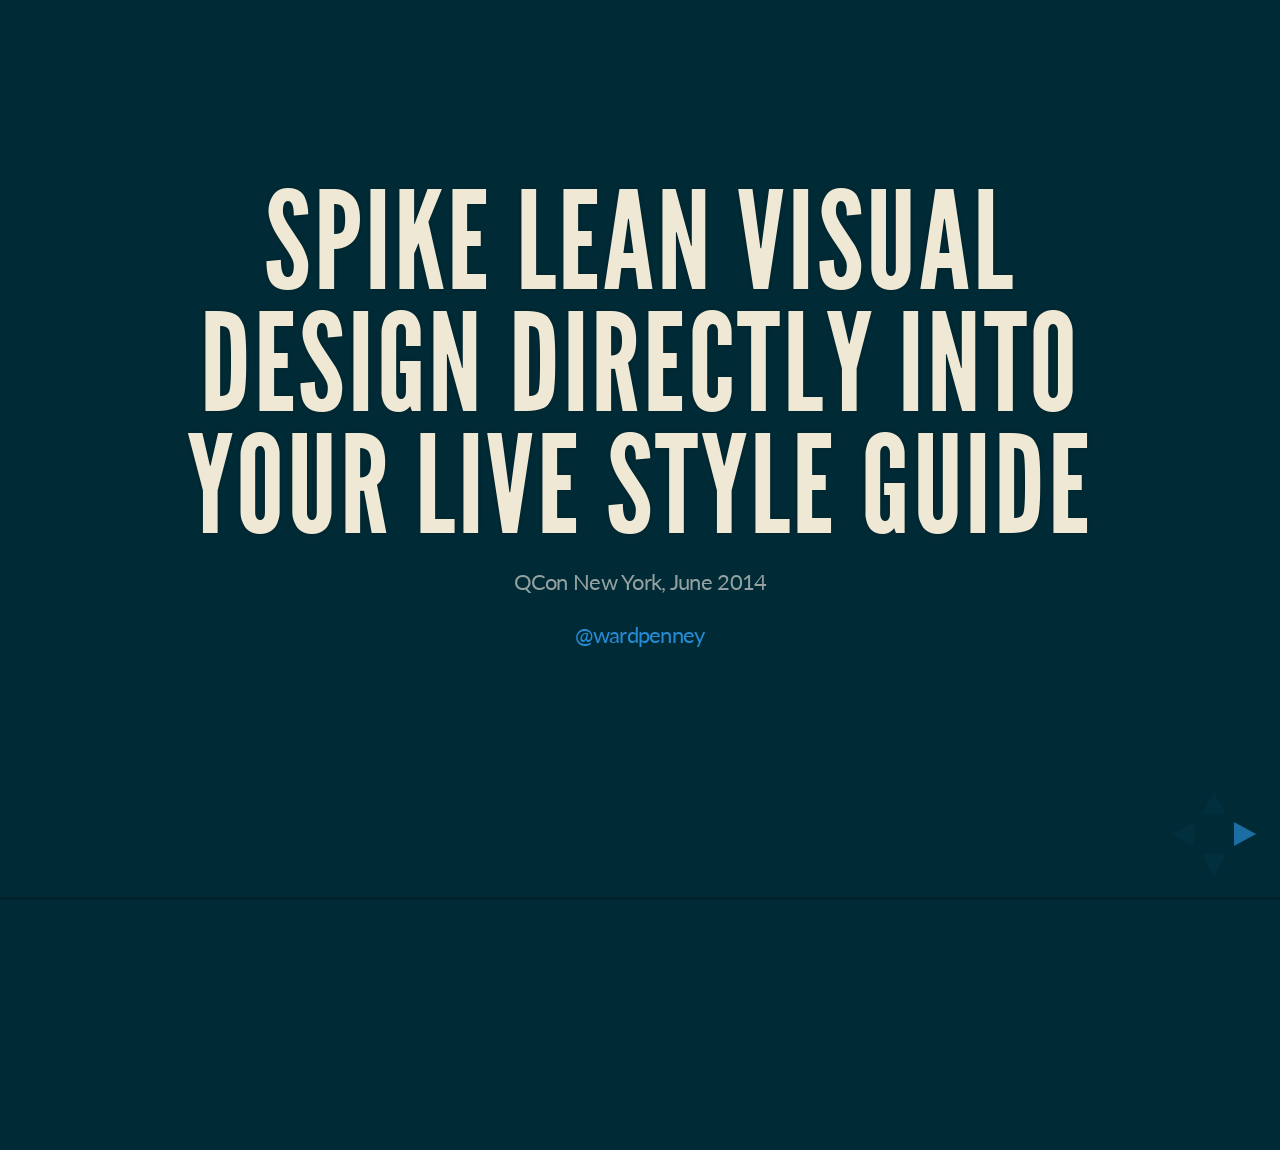
==== index.html @ bc0efe2a "Put deck to slides" ====
<!doctype html>
<html lang="en">

  <head>
    <meta charset="utf-8">

    <title>reveal.js - The HTML Presentation Framework</title>

    <meta name="description" content="A framework for easily creating beautiful presentations using HTML">
    <meta name="author" content="Hakim El Hattab">

    <meta name="apple-mobile-web-app-capable" content="yes" />
    <meta name="apple-mobile-web-app-status-bar-style" content="black-translucent" />

    <meta name="viewport" content="width=device-width, initial-scale=1.0, maximum-scale=1.0, user-scalable=no">

    <link rel="stylesheet" href="css/reveal.min.css">
    <link rel="stylesheet" href="css/theme/moon-2.css" id="theme">

    <!-- For syntax highlighting -->
    <link rel="stylesheet" href="lib/css/zenburn.css">

    <!-- If the query includes 'print-pdf', use the PDF print sheet -->
    <script>
      document.write( '<link rel="stylesheet" href="css/print/' + ( window.location.search.match( /print-pdf/gi ) ? 'pdf' : 'paper' ) + '.css" type="text/css" media="print">' );
    </script>

    <!--[if lt IE 9]>
    <script src="lib/js/html5shiv.js"></script>
    <![endif]-->
  </head>

  <body>

    <div class="reveal">

      <!-- Any section element inside of this container is displayed as a slide -->
      <div class="slides">

        <section>
          <h1>Spike Lean Visual Design Directly into Your Live Style Guide</h1>
          <p>
            <small>QCon New York, June 2014</small>
          </p>
          <p>
            <small><a href="twitter.com/wardpenney">@wardpenney</a></small>
          </p>
        </section>

        <section>
          <h2>Hello</h2>
          <ul>
            <li>I'm Ward Penney</li>
            <li>Product Designer at Pivotal Labs, focusing on front-end development and user centered design</li>
            <li>I love SASS</li>
          </ul>
        </section>

        <section>
          <h2>Background</h2>
          <p>In the last year, I've been on several projects focused on the front-end, and I have developed a fondness for Live Style Guides that isn't what it used to be. In fact, I've used them in two primary ways, and one (hopefully) upcoming way. </p>
        </section>

        <section>
          <h2>Who has worked with a Live Style Guide?</h2>
          <ul>
            <li>Product, design, engineering, executive, etc</li>
            <li>Many companies use them in one way or another</li>
          </ul>
        </section>

        <section>
<h3>Development Style Guides</h3>

<ul>
<li><a href="https://github.com/NYTimes/objective-c-style-guide">NY Times: Objective-C for iOS</a></li>
<li><a href="http://contribute.jquery.org/style-guide/js/">J-Query: contributing</a></li>
<li><a href="http://arduino.cc/en/Reference/StyleGuide">Arduino: tutorial and example writing</a></li>
<li><a href="https://code.google.com/p/google-styleguide/">Google: all the things</a></li>
</ul>
        </section>

        <section>
<h3>Writing Style Guides</h3>

<ul>
<li><a href="http://mailchimp.com/about/style-guide/">Mailchimp: branded tone micro-copy</a></li>
<li><a href="http://alistapart.com/about/style-guide">A List Apart: all things blogging</a></li>
<li><a href="http://www.buzzfeed.com/emmyf/buzzfeed-style-guide">Buzzfeed: words, formatting, patterns</a></li>
<li><a href="http://www.theguardian.com/guardian-observer-style-guide-a">The Guardian</a></li>
</ul>
        </section>

        <section>
<h3>Visual Style Guides</h3>

<ul>
<li><a href="https://www.mozilla.org/en-US/styleguide/identity/mozilla/branding/">Mozilla</a></li>
<li><a href="https://www.mozilla.org/en-US/styleguide/products/firefox-os/">Firefox OS</a></li>
</ul>
        </section>

        <section>
<h3>Frontend (Live) Style Guides</h3>

<ul>
<li><a href="http://www.yelp.com/styleguide">Yelp</a></li>
<li><a href="https://github.com/styleguide">Github</a></li>
<li><a href="http://www.starbucks.com/static/reference/styleguide/">Starbucks</a></li>
</ul>
        </section>

        <section>
<h3>There are many kinds!</h3>
        </section>

        <section>
<h4>Example: LSG custom example</h4>
        </section>

        <section>
        <h2>What do they have in common?</h2>
        <ul>
<li>Set the guardrails for a scalable team</li>
<li>Toolbox of "quick" solutions to already-solved problems</li>
<li>Representation of patterns</li>
</ul>
        </section>

        <section>
<h2>The classic goals of a Live Style Guide</h2>

<ul>
<li>A webpage that describes the typography, colors, patterns and widgets for a website</li>
<li>The system-of-record for front-end names of patterns and styles</li>
<li>Code examples for engineers to implement swiftly</li>
</ul>
        </section>

        <section>
<h2>3 new goals of a frontend Style Guide</h2>

<ol>
<li>It is the best place for the design spike</li>
<li>It can drive a site-wide refactor</li>
<li>It could (potentially) aid with regression testing</li>
</ol>
        </section>

        <section>
<h1>The design spike</h1>

<p>“I would often ask Kent [Beck], ‘What is the simplest thing we can program that will convince us we are on the right track?’ Such stepping outside the difficulties at hand often led us to simpler and more compelling solutions. Kent dubbed this a Spike.” <em>Ward Cunningham</em></p>
        </section>

        <section>
<h3>A few key phrases</h3>

<ul>
<li>"the simplest thing"</li>
<li>"stepping outside"</li>
<li>"compelling solutions"</li>
</ul>
        </section>

        <section>
<h3>Example spikes</h3>

<ul>
<li>What if we put in a responsive grid?</li>
<li>What can we do to clean up those modals?</li>
<li>Can we make that slider easier on touch for mobile users?</li>
<li>Yep. I'm gonna take two hours and try a fancy sparkle-effect on the avatars. That's right.</li>
</ul>
        </section>

        <section>
<h4>Get answers now!</h4>

<p>You are sculpting in the medium! Designers and developers instantly see the design in-browser (and where it breaks down).</p>

<ul>
<li>Try in responsive (best win)</li>
<li>Quickly explore edge cases</li>
<li>Discover new awesomeness</li>
<li>Try it on your phone</li>
<li>Handle touch events</li>
</ul>
        </section>

        <section>
<h4>Repsonsive! Responsive! Responsive!</h4>

<p>Special callout. It is soooo much easier to do this in browser. You begin to naturally understand and spot basic expansion behavors. Spend your time working on the really nifty stuff (like that super-awesome primary nav).</p>
        </section>

        <section>
<h2>Required to Spike</h2>

<ol>
<li>Low cost of execution</li>
<li>A few team members willing to help out</li>
</ol>
        </section>

        <section>
<h3>Low cost of execution</h3>

<p>Keep it seriously simple!</p>

<ul>
<li>HTML</li>
<li>CSS</li>
<li>Javascript (optional)</li>
</ul>
        </section>

        <section>
<h4>A note on shared partials</h4>

<p>I've seen some teams attempt to use "shared partials" for the components in their LSG. However, this canniballizes the low cost of execution by:</p>

<ul>
<li>increasing the difficulty of a Spike</li>
<li>requiring more knowledge of the whole stack</li>
<li>coupling the LSG to the site, making it inflexible</li>
</ul>
        </section>

        <section>
<h3>A few team members willing to help out</h3>

<p>The best part, is that any team member can design spike in the LSG, when paired. As long as one of them is capable enough. Also great for knowledge transfer. </p>

<ul>
<li>Developer + Designer</li>
<li>Designer + (code-savvy) Designer</li>
<li>Developer + Product</li>
<li>Prodcut + (code-savvy) Designer</li>
</ul>
<p>This is one of they keys to lowering your "acceptance handoff."</p>
        </section>

        <section>
<h1>Drive out a site-wide refactor</h1>

<p>I've been a part of a few large-scale SASS refactors in the last year, and one theme that keeps coming up is the pain felt by being chained to existing code. </p>

<p>On one project, we attempted to refactor an existing SASS codebase that was 5+ years old. The experience:</p>
<ul>
<li>A massive amount of tiny regressions we had to chase down.</li>
<li>Reading and pulling apart the spaghetti SASS took FOREVER</li>
<li>A Rube Goldberg file structure ensued, with old and new intermingled and interconnected</li>
</ul>

        </section>

        <section>
<h2>One method</h2>

<p>After speaking with Nicole Sullivan (@nicolesullivan), I came to understand that trying to untangle the mess was taking waaaaayyyy longer than to just re-create the SASS from scratch. We basically Spiked the refactored pieces directly into the Live Style Guide itself.</p>
        </section>

        <section>
<h3>The clean spot</h3>

<p>In order to Spike the new frontend, we needed a place to work. </p>

<ol>
<li>Create a new base CSS file that loads the other new ones</li>
<li>Don't include ANY of the old stuff (except maybe variables files with colors)</li>
<li>Load this instead of the old one your Live Style Gude (or possibly a second page of it)</li>
<li>Build all the new things</li>
</ol>
        </section>

        <section>
<h4>A quick SASS primer</h4>

<p>To understand what makes it clean, you need to understand how your CSS makes it to the page. </p>

<ul>
<li>SASS (CSS) styling must work in harmony</li>
<li>You may have many small SASS files, but generally they aggregate into one big one</li>
<li>That big CSS file is then served to the user with the page</li>
</ul>
        </section>

        <section>
<h4>Example: File structure for current app</h4>
        </section>

        <section>
<h3>The map is not the terrain, and the pattern is not the page</h3>

<p>Live Style Guides often only address repeatable patterns (buttons, widgets, tables, links, typography, etc.) Often, they never contain a representative page in full (fake) composition. Well...</p>

        </section>

        <section>
<h4>Style Tile to the rescue!</h4>

<p>A concept pioneered by Samantha Warren (@samanthatoy), the Style Tile is a fantastic way to drive out a site refactor. This is especially useful if you are switching frameworks or grid systems, or introducing responsive for the first time.</p>
        </section>

        <section>
<h5>Example: Style Tile</h5>
        </section>

        <section>
        <h5>To create a Style Tile</h5>

<p>All you need is another route in addition to the Live Style Guide. Developers will gladly help you add another route, as it is likely dependant on proficiency within the web stack architecture. Import your new base CSS file, and begin to create!</p>
        </section>

        <section>
        <h5>Sidenote</h5>

<p>On new projects now, I always end up creating a Style Tile route, in addition to a Live Style Guide route. We (all of us) as designers need to see a design in composition to really understand how well it's going to work. Again, it is extremely useful for responsive exploration.</p>
        </section>

        <section>
<h2>Large SASS refactor cheat-sheet</h2>

<p>The TLDR; checklist!</p>

<ol>
<li>Set up your clean spot load path</li>
<li>Set up your new Live Style Guide route</li>
<li>Set up your new Style Tile route</li>
<li>Pick a candidate page (I like the most-trafficked one)</li>
<li>Spike the page directly into the new Style Tile</li>
<li>Extract the patterns into the Style Guide as you go!</li>
<li>Write stories to implement into site, switching their load paths one-by-one to the new CSS</li>
</ol>

        </section>

        <section>
        <h3>Built your front-end from the ground-up</h3>

<ul>
<li>It takes too much time to untangle unsustainable CSS practices</li>
<li>Refactor your design and throw away patterns you don't need anymore</li>
<li>Instill good practices from the start</li>
</ul>
        </section>

        <section>
        <h2>Common complications</h2>

<p>When you switch the CSS load path to the new clean spot, there are two common big pain points:
1. Shared partials
2. Libraries that generate markup (ex., Simple Form)</p>
        </section>

        <section>
<h3>Shared partials</h3>

<p>Some LSG's grow to use markup partials from the larger codebase. This cancanabalize the speed in which you can work in the LSG. If the aim is to enforce conformity, I will have something goodies on that at the end of this talk...</p>

<p>In order to DRY (Don't Repeat Yourself) out web codebases, it is a best practice to factor repeated instances of the same widget into the same partial that defines the widget. The downside to this, is that it couples all of the webpages together.</p>

<p>I have tried or seen these attempted solutions:
* Conforming your new CSS to old markup
* Adding new markup classes to the partials, while leaving the old (perhaps leaving the overall structure in place)
* Render "new" companion versions of the partials if in the new load path</p>

<p>My favorite is the third, but we won't cover why here. </p>

        </section>

        <section>
<h3>Libraries</h3>

<p>SimpleForm (Rails) always bites me on this, but you may encounter it with any library that spits out markup. It's just a pain. Extra classes, in addition to the old ones, is the best way to go. You will have to conform to the structure it implies anyway. </p>
        </section>

        <section>

<h1>It could (potentially) aid with visual tests</h1>

<p>Catching visual regressions is sort of a difficult thing to nail down. The world of visual regression testing  is still in the bronze-age. The holy grail we all seek is to break the build when there is a visual regression. However, defining a visual regression is a difficult task.</p>
        </section>

        <section>
<h2>Lots of approaches:</h2>

<p>There are several approaches out there today:
* Image-difference
* Direct assertion
* Linting</p>
        </section>

        <section>

<h3>Image-difference</h3>

<p>These tools compare a "before" and "after" screenshot of select pages, and alert you if the difference is big enough to warrent suspicion. In theory, they are great. However, I've seen a few implementations, and they are generate so many false-positives that it becomes unusable. I think some are having success with them. Some of them are:
* Wraith
* Huxley
* GreenOnion
* Needle
* CSSCritic</p>

<p>A similar technique is frozen DOM comparisons (cssert)</p>

        </section>

        <section>
        <h3>Direct Assertion</h3>

<p>Another approach is to assert directly against parts of the page. The downside to this is that you end up writing one (or more) tests for every line of CSS you write. That is fine, but CSS has lots of rules and if you change things around, odds are there will be lots of changed in the rendered DOM. Some of these tools are:
* Cactus
* Hardy</p>
        </section>

        <section>
<h3>Linting</h3>

<p>CSSLint, started by Nicholas C. Zakas and Nicole Sullivan, is one of the most well-known CSS tools. It does parses your rendered CSS for bad practices and can greatly help you avoid common no-no's. It can also catch serious bugs that you may not know about (like IE9's 4095 selector limit). But it's not really designed to tell you when you have a visual regression on a page.</p>

        </section>

        <section>
<h3>A new approach</h3>

<p>At Pivotal Labs NYC, we have been working on a new approach to testing yor front-end. It looks at the patterns in your Live Style Guide and asserts their structure and style against the other parts of your site. </p>

<p>If there is a regression from the "whitelist" of patterns, it will break the build. </p>

        </section>

        <section>
<h4>If you're interested</h4>

<p>We are looking for any project interested in trying this out and giving us feedback. The project is in it's infancy, and we are trying it out on it's second codebase now. </p>

<p>The repo is at https://github.com/pivotal/style_cop</p>

<p>Please clone it and try it! (Or mention it to someone who wants to try!)</p>

        </section>

        <section>

<h1>So, let's re-define the Live Style Guide</h1>

<blockquote>
  <p>The Live Style Guide isn't a china  your sandbox</p>
</blockquote>

<ul>
<li>Your place to explore safely</li>
<li>Your place to transfer front-end knowledge quickly</li>
<li>Your place to spike</li>
<li>Your place to fly!</li>
</ul>

        </section>


        <section>
<h2>Free your style guide</h2>

<p>The one requirement to pull this off is the clean spot.</p>
        </section>

      </div>
    </div>

    <script src="lib/js/head.min.js"></script>
    <script src="js/reveal.min.js"></script>

    <script>

      // Full list of configuration options available here:
      // https://github.com/hakimel/reveal.js#configuration
      Reveal.initialize({
        controls: true,
        progress: true,
        history: true,
        center: true,

        theme: Reveal.getQueryHash().theme, // available themes are in /css/theme
        transition: Reveal.getQueryHash().transition || 'default', // default/cube/page/concave/zoom/linear/fade/none

        // Optional libraries used to extend on reveal.js
        dependencies: [
          { src: 'lib/js/classList.js', condition: function() { return !document.body.classList; } },
          { src: 'plugin/markdown/marked.js', condition: function() { return !!document.querySelector( '[data-markdown]' ); } },
          { src: 'plugin/markdown/markdown.js', condition: function() { return !!document.querySelector( '[data-markdown]' ); } },
          { src: 'plugin/highlight/highlight.js', async: true, callback: function() { hljs.initHighlightingOnLoad(); } },
          { src: 'plugin/zoom-js/zoom.js', async: true, condition: function() { return !!document.body.classList; } },
          { src: 'plugin/notes/notes.js', async: true, condition: function() { return !!document.body.classList; } }
          // { src: 'plugin/search/search.js', async: true, condition: function() { return !!document.body.classList; } }
          // { src: 'plugin/remotes/remotes.js', async: true, condition: function() { return !!document.body.classList; } }
        ]
      });

    </script>

  </body>
</html>
---- css/theme/moon-2.css ----
@import url(https://fonts.googleapis.com/css?family=Lato:400,700,400italic,700italic);
/**
 * Solarized Dark theme for reveal.js.
 * Author: Achim Staebler
 */
@font-face {
  font-family: 'League Gothic';
  src: url("../../lib/font/league_gothic-webfont.eot");
  src: url("../../lib/font/league_gothic-webfont.eot?#iefix") format("embedded-opentype"), url("../../lib/font/league_gothic-webfont.woff") format("woff"), url("../../lib/font/league_gothic-webfont.ttf") format("truetype"), url("../../lib/font/league_gothic-webfont.svg#LeagueGothicRegular") format("svg");
  font-weight: normal;
  font-style: normal; }

/**
 * Solarized colors by Ethan Schoonover
 */
html * {
  color-profile: sRGB;
  rendering-intent: auto; }

/*********************************************
 * GLOBAL STYLES
 *********************************************/
body {
  background: #002b36;
  background-color: #002b36; }

.reveal {
  font-family: "Lato", sans-serif;
  font-size: 36px;
  font-weight: 200;
  letter-spacing: -0.02em;
  color: #93a1a1; }

::selection {
  color: white;
  background: #d33682;
  text-shadow: none; }

/*********************************************
 * HEADERS
 *********************************************/
.reveal h1,
.reveal h2,
.reveal h3,
.reveal h4,
.reveal h5,
.reveal h6 {
  margin: 0 0 20px 0;
  color: #eee8d5;
  font-family: "League Gothic", Impact, sans-serif;
  line-height: 0.9em;
  letter-spacing: 0.02em;
  text-transform: uppercase;
  text-shadow: none; }

.reveal h1 {
  text-shadow: 0px 0px 6px rgba(0, 0, 0, 0.2); }

/*********************************************
 * LINKS
 *********************************************/
.reveal a:not(.image) {
  color: #268bd2;
  text-decoration: none;
  -webkit-transition: color .15s ease;
  -moz-transition: color .15s ease;
  -ms-transition: color .15s ease;
  -o-transition: color .15s ease;
  transition: color .15s ease; }

.reveal a:not(.image):hover {
  color: #78b9e6;
  text-shadow: none;
  border: none; }

.reveal .roll span:after {
  color: #fff;
  background: #1a6091; }

/*********************************************
 * IMAGES
 *********************************************/
.reveal section img {
  margin: 15px 0px;
  background: rgba(255, 255, 255, 0.12);
  border: 4px solid #93a1a1;
  box-shadow: 0 0 10px rgba(0, 0, 0, 0.15);
  -webkit-transition: all .2s linear;
  -moz-transition: all .2s linear;
  -ms-transition: all .2s linear;
  -o-transition: all .2s linear;
  transition: all .2s linear; }

.reveal a:hover img {
  background: rgba(255, 255, 255, 0.2);
  border-color: #268bd2;
  box-shadow: 0 0 20px rgba(0, 0, 0, 0.55); }

/*********************************************
 * NAVIGATION CONTROLS
 *********************************************/
.reveal .controls div.navigate-left,
.reveal .controls div.navigate-left.enabled {
  border-right-color: #268bd2; }

.reveal .controls div.navigate-right,
.reveal .controls div.navigate-right.enabled {
  border-left-color: #268bd2; }

.reveal .controls div.navigate-up,
.reveal .controls div.navigate-up.enabled {
  border-bottom-color: #268bd2; }

.reveal .controls div.navigate-down,
.reveal .controls div.navigate-down.enabled {
  border-top-color: #268bd2; }

.reveal .controls div.navigate-left.enabled:hover {
  border-right-color: #78b9e6; }

.reveal .controls div.navigate-right.enabled:hover {
  border-left-color: #78b9e6; }

.reveal .controls div.navigate-up.enabled:hover {
  border-bottom-color: #78b9e6; }

.reveal .controls div.navigate-down.enabled:hover {
  border-top-color: #78b9e6; }

/*********************************************
 * PROGRESS BAR
 *********************************************/
.reveal .progress {
  background: rgba(0, 0, 0, 0.2); }

.reveal .progress span {
  background: #268bd2;
  -webkit-transition: width 800ms cubic-bezier(0.26, 0.86, 0.44, 0.985);
  -moz-transition: width 800ms cubic-bezier(0.26, 0.86, 0.44, 0.985);
  -ms-transition: width 800ms cubic-bezier(0.26, 0.86, 0.44, 0.985);
  -o-transition: width 800ms cubic-bezier(0.26, 0.86, 0.44, 0.985);
  transition: width 800ms cubic-bezier(0.26, 0.86, 0.44, 0.985); }

b {
  color: #AB6B2B;
}

.snout {
  font-style: italic;
  color: #7685BA;
  display: inline-block;
}
.snout:after {
  content: '';
  width: 10px;
  display: inline-block;
}

.tail {
  font-style: italic;
  color: #28A048;
  display: inline-block;
}
.tail:before {
  content: '';
  width: 10px;
  display: inline-block;
}
.spacey-list li {
  margin-bottom: 30px;
}

.left {
  text-align: left;
  margin-left: 0 !important;
}
.right {
  text-align: right;
  margin-right: 0 !important;
}
.author {
  font-weight: bold !important;
  color: #AB2B2B;
}
.author2 {
  font-weight: bold !important;
  color: #468A9B;
}
blockquote {
  padding: 40px !important;
}
---- lib/css/zenburn.css ----
/*

Zenburn style from voldmar.ru (c) Vladimir Epifanov <voldmar@voldmar.ru>
based on dark.css by Ivan Sagalaev

*/

pre code {
  display: block; padding: 0.5em;
  background: #3F3F3F;
  color: #DCDCDC;
}

pre .keyword,
pre .tag,
pre .django .tag,
pre .django .keyword,
pre .css .class,
pre .css .id,
pre .lisp .title {
  color: #E3CEAB;
}

pre .django .template_tag,
pre .django .variable,
pre .django .filter .argument {
  color: #DCDCDC;
}

pre .number,
pre .date {
  color: #8CD0D3;
}

pre .dos .envvar,
pre .dos .stream,
pre .variable,
pre .apache .sqbracket {
  color: #EFDCBC;
}

pre .dos .flow,
pre .diff .change,
pre .python .exception,
pre .python .built_in,
pre .literal,
pre .tex .special {
  color: #EFEFAF;
}

pre .diff .chunk,
pre .ruby .subst {
  color: #8F8F8F;
}

pre .dos .keyword,
pre .python .decorator,
pre .class .title,
pre .haskell .label,
pre .function .title,
pre .ini .title,
pre .diff .header,
pre .ruby .class .parent,
pre .apache .tag,
pre .nginx .built_in,
pre .tex .command,
pre .input_number {
    color: #efef8f;
}

pre .dos .winutils,
pre .ruby .symbol,
pre .ruby .symbol .string,
pre .ruby .symbol .keyword,
pre .ruby .symbol .keymethods,
pre .ruby .string,
pre .ruby .instancevar {
  color: #DCA3A3;
}

pre .diff .deletion,
pre .string,
pre .tag .value,
pre .preprocessor,
pre .built_in,
pre .sql .aggregate,
pre .javadoc,
pre .smalltalk .class,
pre .smalltalk .localvars,
pre .smalltalk .array,
pre .css .rules .value,
pre .attr_selector,
pre .pseudo,
pre .apache .cbracket,
pre .tex .formula {
  color: #CC9393;
}

pre .shebang,
pre .diff .addition,
pre .comment,
pre .java .annotation,
pre .template_comment,
pre .pi,
pre .doctype {
  color: #7F9F7F;
}

pre .xml .css,
pre .xml .javascript,
pre .xml .vbscript,
pre .tex .formula {
  opacity: 0.5;
}
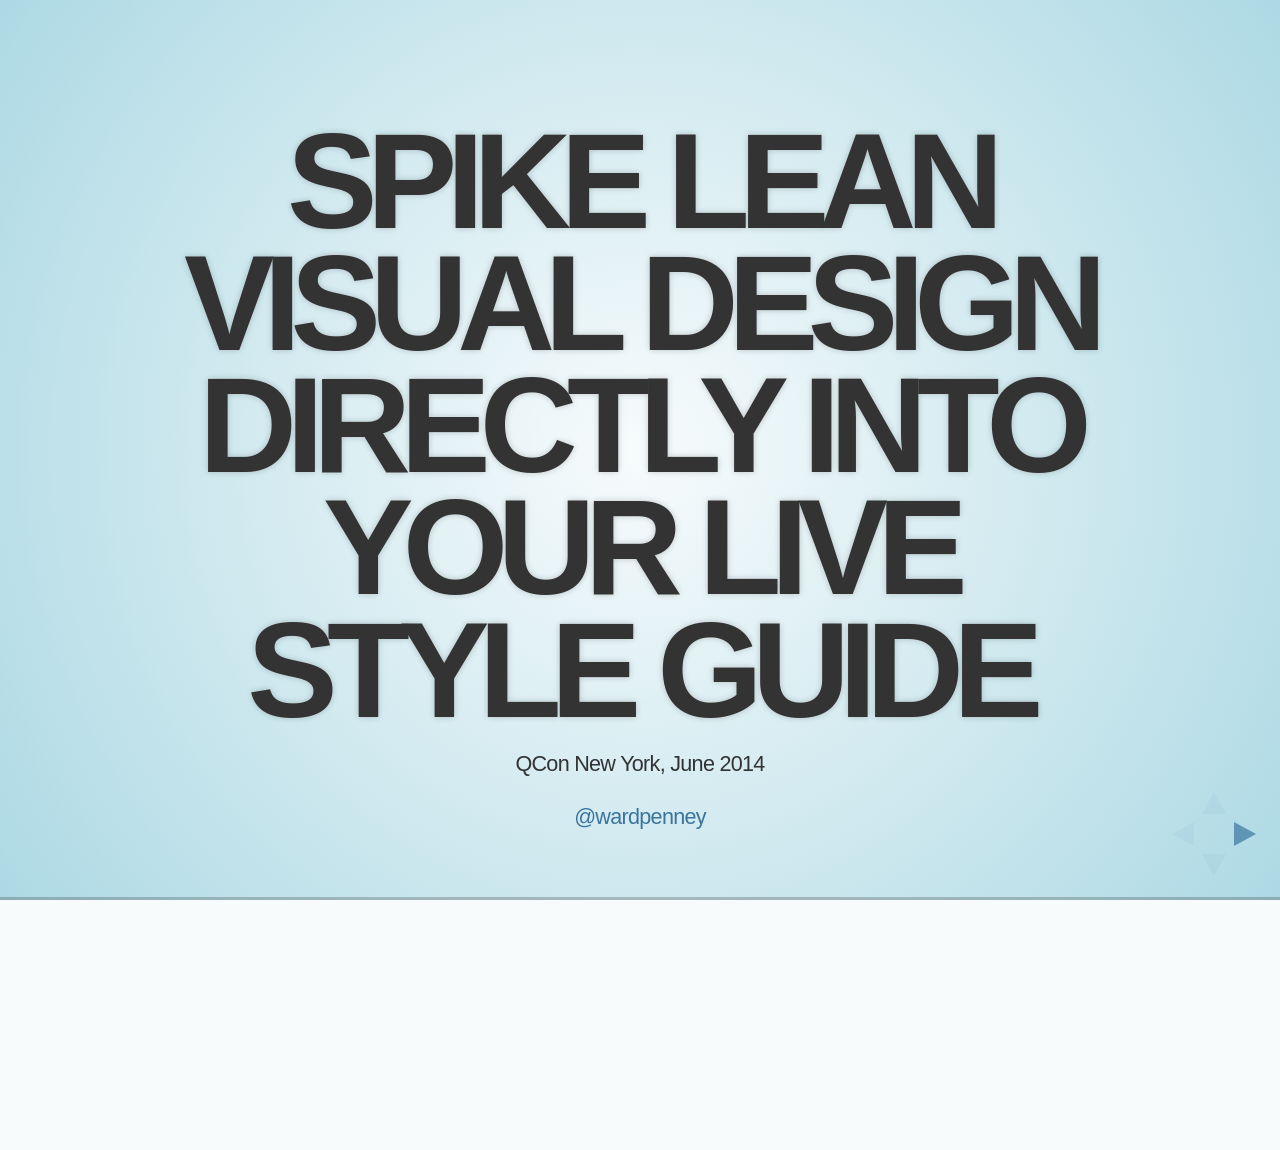
==== commit ec9e4307: "Update talk" ====
--- a/index.html
+++ b/index.html
@@ -15,7 +15,7 @@
     <meta name="viewport" content="width=device-width, initial-scale=1.0, maximum-scale=1.0, user-scalable=no">
 
     <link rel="stylesheet" href="css/reveal.min.css">
-    <link rel="stylesheet" href="css/theme/moon-2.css" id="theme">
+    <link rel="stylesheet" href="css/theme/sky.css" id="theme">
 
     <!-- For syntax highlighting -->
     <link rel="stylesheet" href="lib/css/zenburn.css">
@@ -36,6 +36,7 @@
 
       <!-- Any section element inside of this container is displayed as a slide -->
       <div class="slides">
+
 
         <section>
           <h1>Spike Lean Visual Design Directly into Your Live Style Guide</h1>
@@ -57,135 +58,145 @@
         </section>
 
         <section>
-          <h2>Background</h2>
-          <p>In the last year, I've been on several projects focused on the front-end, and I have developed a fondness for Live Style Guides that isn't what it used to be. In fact, I've used them in two primary ways, and one (hopefully) upcoming way. </p>
+          <h2>What I've been up to</h2>
         </section>
 
         <section>
           <h2>Who has worked with a Live Style Guide?</h2>
+        </section>
+
+        <section>
+          <h2>There's lots of kinds...</h2>
+        </section>
+
+        <section>
+          <h1>Style Guides for Development</h1>
+        </section>
+        <section>
+          <h1><a href="https://github.com/NYTimes/objective-c-style-guide">NY Times: Objective-C</a></h1>
+          <img src="images/nytimes-objective-c.png" />
+        </section>
+        <section>
+          <h1><a href="http://contribute.jquery.org/style-guide/js/">J-Query</a></h1>
+          <img src="images/jquery.png" />
+        </section>
+
+        <section>
+          <h1>Style Guides for Writing</h1>
+        </section>
+        <section>
+          <h1><a href="http://mailchimp.com/about/style-guide/">Mailchimp</a></h1>
+          <img src="images/mailchimp.png" />
+        </section>
+        <section>
+          <h1><a href="http://www.buzzfeed.com/emmyf/buzzfeed-style-guide">Buzzfeed</a></h1>
+          <img src="images/buzzfeed.png" />
+        </section>
+        <section>
+          <h1><a href="http://alistapart.com/about/style-guide">A List Apart</a></h1>
+          <img src="images/a-list-apart.png" />
+        </section>
+
+
+        <section>
+          <h1>Style Guides for Visual</h1>
+        </section>
+        <section>
+          <h1><a href="http://issuu.com/bondo/docs/skype_brand_book_-_look">Skype</a></h1>
+          <img src="images/skype.png" />
+        </section>
+        <section>
+          <h1><a href="http://www.doublearrow.co.uk/manual.htm">British Rail</a></h1>
+          <img src="images/british-rail.gif" />
+        </section>
+        <section>
+          <h1>Google Branding</h1>
+          <img src="images/google-sg.png" />
+        </section>
+
+
+        <section>
+          <h1>Style Guides for Frontend <br /> (Live Style Guides)</h1>
+        </section>
+        <section>
+          <h1><a href="http://www.yelp.com/styleguide">Yelp</a></h1>
+          <img src="images/yelp.png" />
+        </section>
+        <section>
+          <h1><a href="https://github.com/styleguide">Github</a></h1>
+          <img src="images/github.png" />
+        </section>
+        <section>
+          <h1><a href="http://www.starbucks.com/static/reference/styleguide/">Starbucks</a></h1>
+          <img src="images/starbucks.png" />
+        </section>
+
+        <section>
+          <h2>What do they have in common?</h2>
           <ul>
-            <li>Product, design, engineering, executive, etc</li>
-            <li>Many companies use them in one way or another</li>
+          <li>Set the guardrails for a scalable team</li>
+          <li>Toolbox of "quick" solutions to already-solved problems</li>
+          <li>Representation of patterns</li>
           </ul>
         </section>
 
         <section>
-<h3>Development Style Guides</h3>
-
-<ul>
-<li><a href="https://github.com/NYTimes/objective-c-style-guide">NY Times: Objective-C for iOS</a></li>
-<li><a href="http://contribute.jquery.org/style-guide/js/">J-Query: contributing</a></li>
-<li><a href="http://arduino.cc/en/Reference/StyleGuide">Arduino: tutorial and example writing</a></li>
-<li><a href="https://code.google.com/p/google-styleguide/">Google: all the things</a></li>
-</ul>
-        </section>
-
-        <section>
-<h3>Writing Style Guides</h3>
-
-<ul>
-<li><a href="http://mailchimp.com/about/style-guide/">Mailchimp: branded tone micro-copy</a></li>
-<li><a href="http://alistapart.com/about/style-guide">A List Apart: all things blogging</a></li>
-<li><a href="http://www.buzzfeed.com/emmyf/buzzfeed-style-guide">Buzzfeed: words, formatting, patterns</a></li>
-<li><a href="http://www.theguardian.com/guardian-observer-style-guide-a">The Guardian</a></li>
-</ul>
-        </section>
-
-        <section>
-<h3>Visual Style Guides</h3>
-
-<ul>
-<li><a href="https://www.mozilla.org/en-US/styleguide/identity/mozilla/branding/">Mozilla</a></li>
-<li><a href="https://www.mozilla.org/en-US/styleguide/products/firefox-os/">Firefox OS</a></li>
-</ul>
-        </section>
-
-        <section>
-<h3>Frontend (Live) Style Guides</h3>
-
-<ul>
-<li><a href="http://www.yelp.com/styleguide">Yelp</a></li>
-<li><a href="https://github.com/styleguide">Github</a></li>
-<li><a href="http://www.starbucks.com/static/reference/styleguide/">Starbucks</a></li>
-</ul>
-        </section>
-
-        <section>
-<h3>There are many kinds!</h3>
-        </section>
-
-        <section>
-<h4>Example: LSG custom example</h4>
-        </section>
-
-        <section>
-        <h2>What do they have in common?</h2>
-        <ul>
-<li>Set the guardrails for a scalable team</li>
-<li>Toolbox of "quick" solutions to already-solved problems</li>
-<li>Representation of patterns</li>
-</ul>
-        </section>
-
-        <section>
-<h2>The classic goals of a Live Style Guide</h2>
-
-<ul>
-<li>A webpage that describes the typography, colors, patterns and widgets for a website</li>
-<li>The system-of-record for front-end names of patterns and styles</li>
-<li>Code examples for engineers to implement swiftly</li>
-</ul>
-        </section>
-
-        <section>
-<h2>3 new goals of a frontend Style Guide</h2>
-
-<ol>
-<li>It is the best place for the design spike</li>
-<li>It can drive a site-wide refactor</li>
-<li>It could (potentially) aid with regression testing</li>
-</ol>
-        </section>
-
-        <section>
-<h1>The design spike</h1>
-
-<p>“I would often ask Kent [Beck], ‘What is the simplest thing we can program that will convince us we are on the right track?’ Such stepping outside the difficulties at hand often led us to simpler and more compelling solutions. Kent dubbed this a Spike.” <em>Ward Cunningham</em></p>
-        </section>
-
-        <section>
-<h3>A few key phrases</h3>
-
-<ul>
-<li>"the simplest thing"</li>
-<li>"stepping outside"</li>
-<li>"compelling solutions"</li>
-</ul>
-        </section>
-
-        <section>
-<h3>Example spikes</h3>
-
-<ul>
-<li>What if we put in a responsive grid?</li>
-<li>What can we do to clean up those modals?</li>
-<li>Can we make that slider easier on touch for mobile users?</li>
-<li>Yep. I'm gonna take two hours and try a fancy sparkle-effect on the avatars. That's right.</li>
-</ul>
-        </section>
-
-        <section>
-<h4>Get answers now!</h4>
-
-<p>You are sculpting in the medium! Designers and developers instantly see the design in-browser (and where it breaks down).</p>
-
-<ul>
-<li>Try in responsive (best win)</li>
-<li>Quickly explore edge cases</li>
-<li>Discover new awesomeness</li>
-<li>Try it on your phone</li>
-<li>Handle touch events</li>
-</ul>
+          <h2>Goals of a LSG</h2>
+          <ul>
+          <li>Source for typography, colors and patterns</li>
+          <li>Houses names of patterns</li>
+          <li>Shows code examples</li>
+          </ul>
+        </section>
+
+        <section>
+          <h2>Three <b>new</b> goals</h2>
+          <ol>
+          <li>Best place for a design spike</li>
+          <li>Drive out a site-wide refactor</li>
+          <li>Aid with regression testing</li>
+          </ol>
+        </section>
+
+        <section>
+          <h1>#1: The design spike</h1>
+
+          <p>“I would often ask Kent [Beck], ‘What is the simplest thing we can program that will convince us we are on the right track?’ Such stepping outside the difficulties at hand often led us to simpler and more compelling solutions. Kent dubbed this a Spike.” <em>Ward Cunningham</em></p>
+        </section>
+
+        <section>
+          <h3>A few key phrases</h3>
+
+          <ul>
+          <li>"the simplest thing"</li>
+          <li>"stepping outside"</li>
+          <li>"compelling solutions"</li>
+          </ul>
+        </section>
+
+        <section>
+          <h3>Example spikes</h3>
+
+          <ul>
+          <li>What if we put in a <b>responsive grid</b>?</li>
+          <li>What can we do to clean up those modals?</li>
+          <li>Can we make that slider easier to touch for mobile users?</li>
+          <li>Try out a fancy sparkle-effect. That's right.</li>
+          </ul>
+        </section>
+
+        <section>
+          <h4>Get answers now!</h4>
+
+          <p>You are sculpting in the medium! Designers and developers instantly see the design in-browser (and where it breaks down).</p>
+
+          <ul>
+          <li>Try in responsive (best win)</li>
+          <li>Quickly explore edge cases</li>
+          <li>Discover new awesomeness</li>
+          <li>Try it on your phone</li>
+          <li>Handle touch events</li>
+          </ul>
         </section>
 
         <section>
--- a/css/theme/sky.css
+++ b/css/theme/sky.css
@@ -0,0 +1,137 @@
+@import url(https://fonts.googleapis.com/css?family=Quicksand:400,700,400italic,700italic);
+@import url(https://fonts.googleapis.com/css?family=Open+Sans:400italic,700italic,400,700);
+/**
+ * Sky theme for reveal.js.
+ *
+ * Copyright (C) 2011-2012 Hakim El Hattab, http://hakim.se
+ */
+/*********************************************
+ * GLOBAL STYLES
+ *********************************************/
+body {
+  background: #add9e4;
+  background: -moz-radial-gradient(center, circle cover, #f7fbfc 0%, #add9e4 100%);
+  background: -webkit-gradient(radial, center center, 0px, center center, 100%, color-stop(0%, #f7fbfc), color-stop(100%, #add9e4));
+  background: -webkit-radial-gradient(center, circle cover, #f7fbfc 0%, #add9e4 100%);
+  background: -o-radial-gradient(center, circle cover, #f7fbfc 0%, #add9e4 100%);
+  background: -ms-radial-gradient(center, circle cover, #f7fbfc 0%, #add9e4 100%);
+  background: radial-gradient(center, circle cover, #f7fbfc 0%, #add9e4 100%);
+  background-color: #f7fbfc; }
+
+.reveal {
+  font-family: "Open Sans", sans-serif;
+  font-size: 36px;
+  font-weight: 200;
+  letter-spacing: -0.02em;
+  color: #333333; }
+
+::selection {
+  color: white;
+  background: #134674;
+  text-shadow: none; }
+
+/*********************************************
+ * HEADERS
+ *********************************************/
+.reveal h1,
+.reveal h2,
+.reveal h3,
+.reveal h4,
+.reveal h5,
+.reveal h6 {
+  margin: 0 0 20px 0;
+  color: #333333;
+  font-family: "Quicksand", sans-serif;
+  line-height: 0.9em;
+  letter-spacing: -0.08em;
+  text-transform: uppercase;
+  text-shadow: none; }
+
+.reveal h1 {
+  text-shadow: 0px 0px 6px rgba(0, 0, 0, 0.2);
+  font-weight: bold;}
+
+/*********************************************
+ * LINKS
+ *********************************************/
+.reveal a:not(.image) {
+  color: #3b759e;
+  text-decoration: none;
+  -webkit-transition: color .15s ease;
+  -moz-transition: color .15s ease;
+  -ms-transition: color .15s ease;
+  -o-transition: color .15s ease;
+  transition: color .15s ease; }
+
+.reveal a:not(.image):hover {
+  color: #74a7cb;
+  text-shadow: none;
+  border: none; }
+
+.reveal .roll span:after {
+  color: #fff;
+  background: #264c66; }
+
+/*********************************************
+ * IMAGES
+ *********************************************/
+.reveal section img {
+  margin: 15px 0px;
+  background: rgba(255, 255, 255, 0.12);
+  border: 4px solid #333333;
+  box-shadow: 0 0 10px rgba(0, 0, 0, 0.15);
+  -webkit-transition: all .2s linear;
+  -moz-transition: all .2s linear;
+  -ms-transition: all .2s linear;
+  -o-transition: all .2s linear;
+  transition: all .2s linear; }
+
+.reveal a:hover img {
+  background: rgba(255, 255, 255, 0.2);
+  border-color: #3b759e;
+  box-shadow: 0 0 20px rgba(0, 0, 0, 0.55); }
+
+/*********************************************
+ * NAVIGATION CONTROLS
+ *********************************************/
+.reveal .controls div.navigate-left,
+.reveal .controls div.navigate-left.enabled {
+  border-right-color: #3b759e; }
+
+.reveal .controls div.navigate-right,
+.reveal .controls div.navigate-right.enabled {
+  border-left-color: #3b759e; }
+
+.reveal .controls div.navigate-up,
+.reveal .controls div.navigate-up.enabled {
+  border-bottom-color: #3b759e; }
+
+.reveal .controls div.navigate-down,
+.reveal .controls div.navigate-down.enabled {
+  border-top-color: #3b759e; }
+
+.reveal .controls div.navigate-left.enabled:hover {
+  border-right-color: #74a7cb; }
+
+.reveal .controls div.navigate-right.enabled:hover {
+  border-left-color: #74a7cb; }
+
+.reveal .controls div.navigate-up.enabled:hover {
+  border-bottom-color: #74a7cb; }
+
+.reveal .controls div.navigate-down.enabled:hover {
+  border-top-color: #74a7cb; }
+
+/*********************************************
+ * PROGRESS BAR
+ *********************************************/
+.reveal .progress {
+  background: rgba(0, 0, 0, 0.2); }
+
+.reveal .progress span {
+  background: #3b759e;
+  -webkit-transition: width 800ms cubic-bezier(0.26, 0.86, 0.44, 0.985);
+  -moz-transition: width 800ms cubic-bezier(0.26, 0.86, 0.44, 0.985);
+  -ms-transition: width 800ms cubic-bezier(0.26, 0.86, 0.44, 0.985);
+  -o-transition: width 800ms cubic-bezier(0.26, 0.86, 0.44, 0.985);
+  transition: width 800ms cubic-bezier(0.26, 0.86, 0.44, 0.985); }
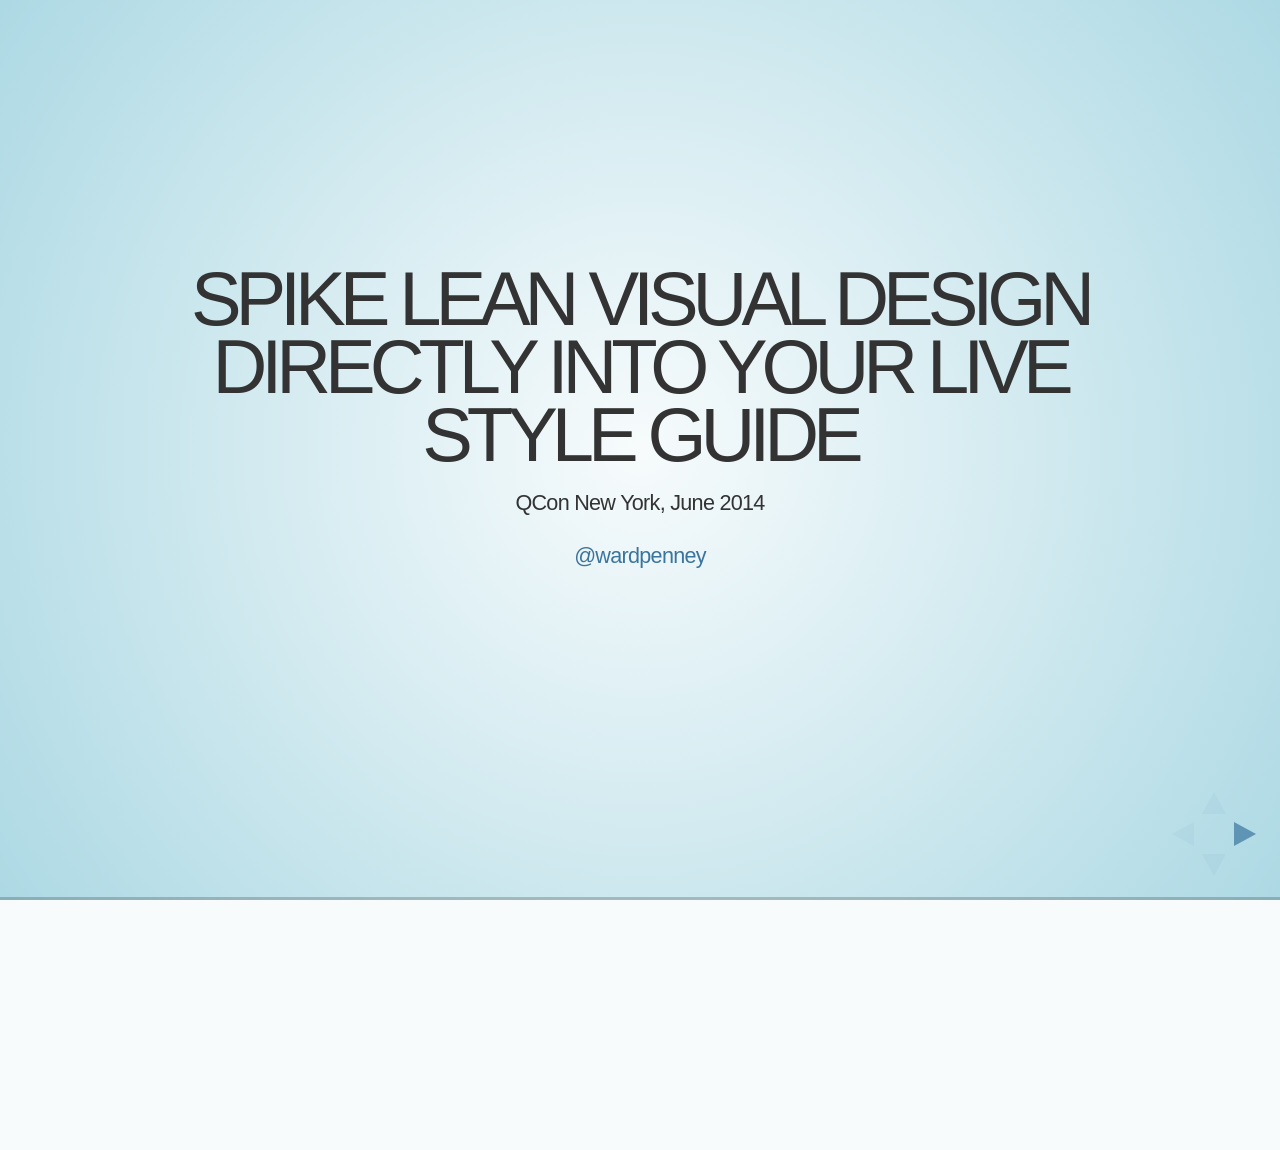
==== commit 34b69646: "Updates" ====
--- a/index.html
+++ b/index.html
@@ -39,7 +39,7 @@
 
 
         <section>
-          <h1>Spike Lean Visual Design Directly into Your Live Style Guide</h1>
+          <h2>Spike Lean Visual Design Directly into Your Live Style Guide</h2>
           <p>
             <small>QCon New York, June 2014</small>
           </p>
@@ -49,19 +49,21 @@
         </section>
 
         <section>
-          <h2>Hello</h2>
-          <ul>
-            <li>I'm Ward Penney</li>
-            <li>Product Designer at Pivotal Labs, focusing on front-end development and user centered design</li>
-            <li>I love SASS</li>
-          </ul>
-        </section>
-
-        <section>
           <h2>What I've been up to</h2>
         </section>
 
         <section>
+          <h2>I gave a talk last year...</h2>
+          <p>
+            <a href="http://slidedeck.io/wardpenney/LSG-talk">
+              Living Style Guides
+              <br />
+              <img src="images/zombie.jpg" />
+            </a>
+          </p>
+        </section>
+
+        <section>
           <h2>Who has worked with a Live Style Guide?</h2>
         </section>
 
@@ -73,11 +75,11 @@
           <h1>Style Guides for Development</h1>
         </section>
         <section>
-          <h1><a href="https://github.com/NYTimes/objective-c-style-guide">NY Times: Objective-C</a></h1>
+          <h2><a href="https://github.com/NYTimes/objective-c-style-guide">NY Times: Objective-C</a></h2>
           <img src="images/nytimes-objective-c.png" />
         </section>
         <section>
-          <h1><a href="http://contribute.jquery.org/style-guide/js/">J-Query</a></h1>
+          <h2><a href="http://contribute.jquery.org/style-guide/js/">J-Query</a></h2>
           <img src="images/jquery.png" />
         </section>
 
@@ -85,15 +87,15 @@
           <h1>Style Guides for Writing</h1>
         </section>
         <section>
-          <h1><a href="http://mailchimp.com/about/style-guide/">Mailchimp</a></h1>
+          <h2><a href="http://mailchimp.com/about/style-guide/">Mailchimp</a></h2>
           <img src="images/mailchimp.png" />
         </section>
         <section>
-          <h1><a href="http://www.buzzfeed.com/emmyf/buzzfeed-style-guide">Buzzfeed</a></h1>
+          <h2><a href="http://www.buzzfeed.com/emmyf/buzzfeed-style-guide">Buzzfeed</a></h2>
           <img src="images/buzzfeed.png" />
         </section>
         <section>
-          <h1><a href="http://alistapart.com/about/style-guide">A List Apart</a></h1>
+          <h2><a href="http://alistapart.com/about/style-guide">A List Apart</a></h2>
           <img src="images/a-list-apart.png" />
         </section>
 
@@ -102,34 +104,18 @@
           <h1>Style Guides for Visual</h1>
         </section>
         <section>
-          <h1><a href="http://issuu.com/bondo/docs/skype_brand_book_-_look">Skype</a></h1>
+          <h2><a href="http://issuu.com/bondo/docs/skype_brand_book_-_look">Skype</a></h2>
           <img src="images/skype.png" />
         </section>
         <section>
-          <h1><a href="http://www.doublearrow.co.uk/manual.htm">British Rail</a></h1>
+          <h2><a href="http://www.doublearrow.co.uk/manual.htm">British Rail</a></h2>
           <img src="images/british-rail.gif" />
         </section>
         <section>
-          <h1>Google Branding</h1>
+          <h2>Google Branding</h2>
           <img src="images/google-sg.png" />
         </section>
 
-
-        <section>
-          <h1>Style Guides for Frontend <br /> (Live Style Guides)</h1>
-        </section>
-        <section>
-          <h1><a href="http://www.yelp.com/styleguide">Yelp</a></h1>
-          <img src="images/yelp.png" />
-        </section>
-        <section>
-          <h1><a href="https://github.com/styleguide">Github</a></h1>
-          <img src="images/github.png" />
-        </section>
-        <section>
-          <h1><a href="http://www.starbucks.com/static/reference/styleguide/">Starbucks</a></h1>
-          <img src="images/starbucks.png" />
-        </section>
 
         <section>
           <h2>What do they have in common?</h2>
@@ -138,6 +124,28 @@
           <li>Toolbox of "quick" solutions to already-solved problems</li>
           <li>Representation of patterns</li>
           </ul>
+        </section>
+
+
+        <section>
+          <h2>Style Guides for Frontend <br /> (<b>Live Style Guides</b>)</h2>
+          <p>A little bit Design, Development and Content</p>
+        </section>
+        <section>
+          <h2><a href="http://www.yelp.com/styleguide">Yelp</a></h2>
+          <img src="images/yelp.png" />
+        </section>
+        <section>
+          <h2><a href="https://github.com/styleguide">Github</a></h2>
+          <img src="images/github.png" />
+        </section>
+        <section>
+          <h2><a href="http://www.starbucks.com/static/reference/styleguide/">Starbucks</a></h2>
+          <img src="images/starbucks.png" />
+        </section>
+        <section>
+          <h2><a href="http://qcon2014.wardpenney.com/">Today's Example</a></h2>
+          <img src="images/ward-lsg.png" />
         </section>
 
         <section>
@@ -159,7 +167,7 @@
         </section>
 
         <section>
-          <h1>#1: The design spike</h1>
+          <h1><b>#1: The design spike</b></h1>
 
           <p>“I would often ask Kent [Beck], ‘What is the simplest thing we can program that will convince us we are on the right track?’ Such stepping outside the difficulties at hand often led us to simpler and more compelling solutions. Kent dubbed this a Spike.” <em>Ward Cunningham</em></p>
         </section>
@@ -186,7 +194,7 @@
         </section>
 
         <section>
-          <h4>Get answers now!</h4>
+          <h2>Get answers now!</h2>
 
           <p>You are sculpting in the medium! Designers and developers instantly see the design in-browser (and where it breaks down).</p>
 
@@ -200,70 +208,56 @@
         </section>
 
         <section>
-<h4>Repsonsive! Responsive! Responsive!</h4>
-
-<p>Special callout. It is soooo much easier to do this in browser. You begin to naturally understand and spot basic expansion behavors. Spend your time working on the really nifty stuff (like that super-awesome primary nav).</p>
-        </section>
-
-        <section>
-<h2>Required to Spike</h2>
-
-<ol>
-<li>Low cost of execution</li>
-<li>A few team members willing to help out</li>
-</ol>
-        </section>
-
-        <section>
-<h3>Low cost of execution</h3>
-
-<p>Keep it seriously simple!</p>
-
-<ul>
-<li>HTML</li>
-<li>CSS</li>
-<li>Javascript (optional)</li>
-</ul>
-        </section>
-
-        <section>
-<h4>A note on shared partials</h4>
-
-<p>I've seen some teams attempt to use "shared partials" for the components in their LSG. However, this canniballizes the low cost of execution by:</p>
-
-<ul>
-<li>increasing the difficulty of a Spike</li>
-<li>requiring more knowledge of the whole stack</li>
-<li>coupling the LSG to the site, making it inflexible</li>
-</ul>
-        </section>
-
-        <section>
-<h3>A few team members willing to help out</h3>
-
-<p>The best part, is that any team member can design spike in the LSG, when paired. As long as one of them is capable enough. Also great for knowledge transfer. </p>
-
-<ul>
-<li>Developer + Designer</li>
-<li>Designer + (code-savvy) Designer</li>
-<li>Developer + Product</li>
-<li>Prodcut + (code-savvy) Designer</li>
-</ul>
-<p>This is one of they keys to lowering your "acceptance handoff."</p>
-        </section>
-
-        <section>
-<h1>Drive out a site-wide refactor</h1>
-
-<p>I've been a part of a few large-scale SASS refactors in the last year, and one theme that keeps coming up is the pain felt by being chained to existing code. </p>
-
-<p>On one project, we attempted to refactor an existing SASS codebase that was 5+ years old. The experience:</p>
-<ul>
-<li>A massive amount of tiny regressions we had to chase down.</li>
-<li>Reading and pulling apart the spaghetti SASS took FOREVER</li>
-<li>A Rube Goldberg file structure ensued, with old and new intermingled and interconnected</li>
-</ul>
-
+          <h2>Repsonsive made easy!</h2>
+          <p>It is soooo much easier to do this in browser. You begin to <b>naturally understand and spot basic expansion</b> behavors.</p>
+        </section>
+
+        <section>
+          <h2>Two requirements to Spike</h2>
+          <ol>
+            <li>Low cost of execution</li>
+            <li>A few team members willing to help out</li>
+          </ol>
+        </section>
+
+        <section>
+          <h3>Low cost of execution</h3>
+
+          <p>
+            The holy trinity
+            <br />
+            <img src="images/holy-trinity.jpg" />
+          </p>
+          <ul>
+          <li>HTML</li>
+          <li>CSS</li>
+          <li>Javascript (optional)</li>
+          </ul>
+        </section>
+
+        <section>
+          <h3>Team members help</h3>
+          <p>The best part, is that any team member can design spike in the LSG, when paired. As long as one of them is capable enough. Also great for knowledge transfer. </p>
+          <ul>
+          <li>Developer + Designer</li>
+          <li>Designer + (code-savvy) Designer</li>
+          <li>Developer + Product</li>
+          <li>Prodcut + (code-savvy) Designer</li>
+          </ul>
+        </section>
+
+        <section>
+          <h2>#2: Drive out a site-wide refactor</h2>
+          <img src="images/iceburg.jpg" />
+        </section>
+
+        <section>
+          <h2>A large SASS codebase 6+ years old</h2>
+          <ul>
+            <li>A massive amount of tiny regressions we had to chase down.</li>
+            <li>Reading and pulling apart the spaghetti SASS took FOREVER</li>
+            <li>A Rube Goldberg file structure ensued, with old and new intermingled and interconnected</li>
+          </ul>
         </section>
 
         <section>
@@ -331,20 +325,19 @@
         </section>
 
         <section>
-<h2>Large SASS refactor cheat-sheet</h2>
-
-<p>The TLDR; checklist!</p>
-
-<ol>
-<li>Set up your clean spot load path</li>
-<li>Set up your new Live Style Guide route</li>
-<li>Set up your new Style Tile route</li>
-<li>Pick a candidate page (I like the most-trafficked one)</li>
-<li>Spike the page directly into the new Style Tile</li>
-<li>Extract the patterns into the Style Guide as you go!</li>
-<li>Write stories to implement into site, switching their load paths one-by-one to the new CSS</li>
-</ol>
-
+          <h2>Large SASS refactor cheat-sheet</h2>
+
+          <p>The TLDR; checklist!</p>
+
+          <ol>
+          <li>Set up your clean spot load path</li>
+          <li>Set up your new Live Style Guide route</li>
+          <li>Set up your new Style Tile route</li>
+          <li>Pick a candidate page (I like the most-trafficked one)</li>
+          <li>Spike the page directly into the new Style Tile</li>
+          <li>Extract the patterns into the Style Guide as you go!</li>
+          <li>Write stories to implement into site, switching their load paths one-by-one to the new CSS</li>
+          </ol>
         </section>
 
         <section>
@@ -363,6 +356,18 @@
 <p>When you switch the CSS load path to the new clean spot, there are two common big pain points:
 1. Shared partials
 2. Libraries that generate markup (ex., Simple Form)</p>
+        </section>
+
+        <section>
+          <h4>A note on shared partials</h4>
+
+          <p>I've seen some teams attempt to use "shared partials" for the components in their LSG. However, this canniballizes the low cost of execution by:</p>
+
+          <ul>
+          <li>increasing the difficulty of a Spike</li>
+          <li>requiring more knowledge of the whole stack</li>
+          <li>coupling the LSG to the site, making it inflexible</li>
+          </ul>
         </section>
 
         <section>
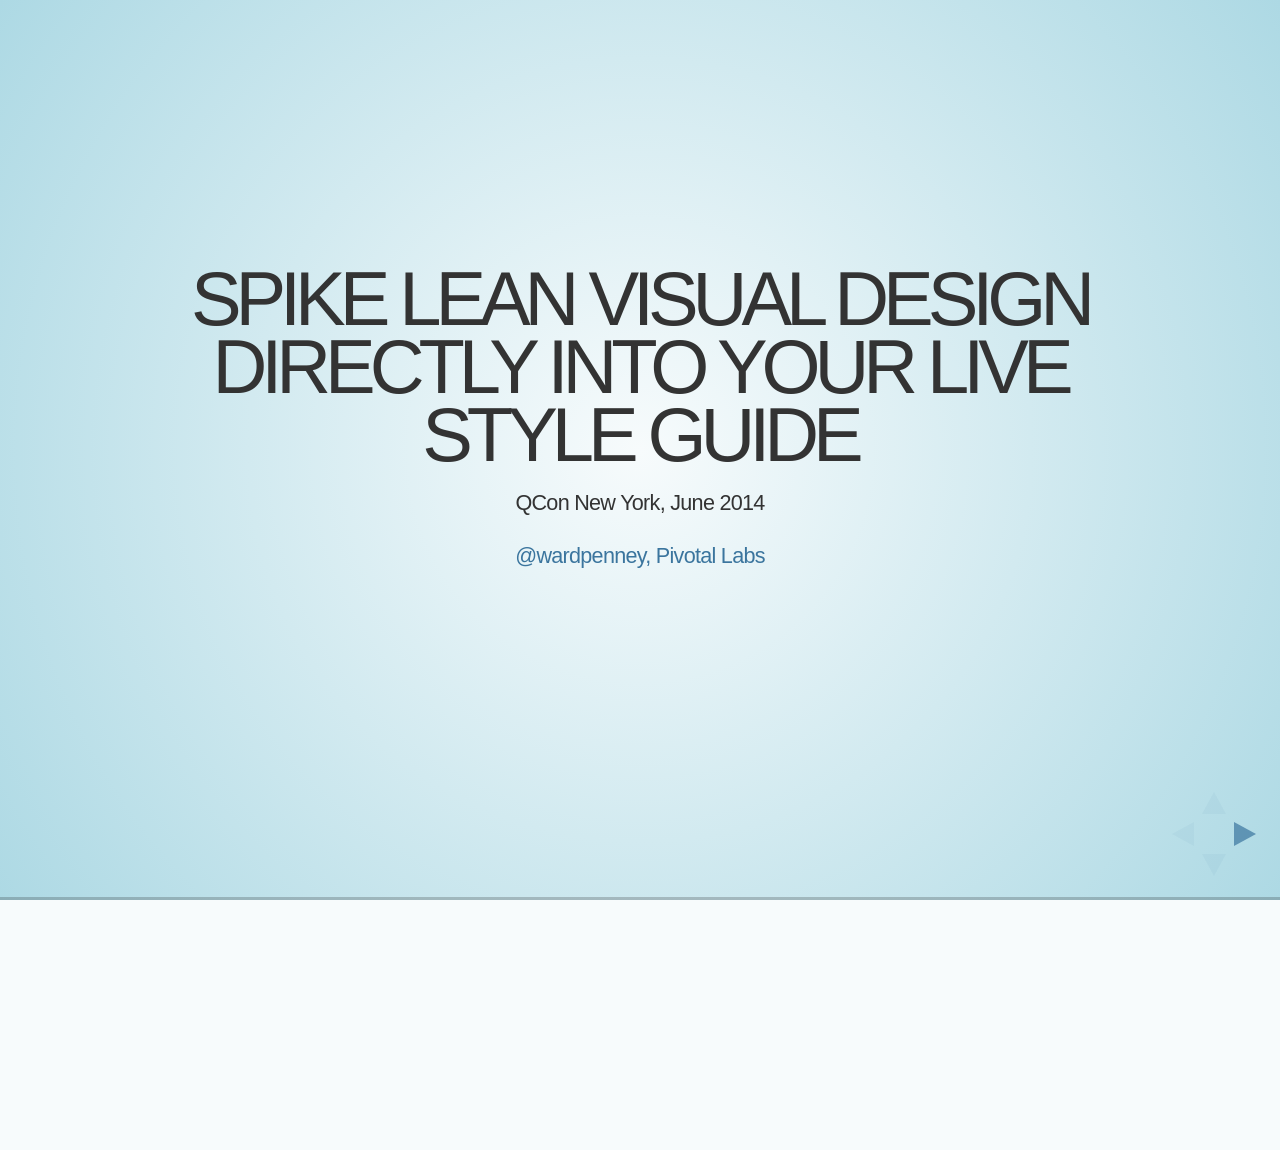
==== commit 35ac137a: "updates" ====
--- a/index.html
+++ b/index.html
@@ -44,19 +44,24 @@
             <small>QCon New York, June 2014</small>
           </p>
           <p>
-            <small><a href="twitter.com/wardpenney">@wardpenney</a></small>
+            <small><a href="twitter.com/wardpenney">@wardpenney, Pivotal Labs</a></small>
           </p>
         </section>
 
         <section>
-          <h2>What I've been up to</h2>
+          <h2>What I've been up to at Pivotal...</h2>
+          <ul>
+            <li>Several few front-end builds</li>
+            <li>Two REALLY large front-end refactors</li>
+          </ul>
+          <img src="images/pivotal-400.png" />
         </section>
 
         <section>
           <h2>I gave a talk last year...</h2>
           <p>
             <a href="http://slidedeck.io/wardpenney/LSG-talk">
-              Living Style Guides
+              Frankenstien Grows Up: Living Style Guides
               <br />
               <img src="images/zombie.jpg" />
             </a>
@@ -64,11 +69,7 @@
         </section>
 
         <section>
-          <h2>Who has worked with a Live Style Guide?</h2>
-        </section>
-
-        <section>
-          <h2>There's lots of kinds...</h2>
+          <h2>There's lots of kinds of Style Guides...</h2>
         </section>
 
         <section>
@@ -167,7 +168,7 @@
         </section>
 
         <section>
-          <h1><b>#1: The design spike</b></h1>
+          <h2><b>#1: The design spike</b></h2>
 
           <p>“I would often ask Kent [Beck], ‘What is the simplest thing we can program that will convince us we are on the right track?’ Such stepping outside the difficulties at hand often led us to simpler and more compelling solutions. Kent dubbed this a Spike.” <em>Ward Cunningham</em></p>
         </section>
@@ -261,227 +262,253 @@
         </section>
 
         <section>
-<h2>One method</h2>
-
-<p>After speaking with Nicole Sullivan (@nicolesullivan), I came to understand that trying to untangle the mess was taking waaaaayyyy longer than to just re-create the SASS from scratch. We basically Spiked the refactored pieces directly into the Live Style Guide itself.</p>
-        </section>
-
-        <section>
-<h3>The clean spot</h3>
-
-<p>In order to Spike the new frontend, we needed a place to work. </p>
-
-<ol>
-<li>Create a new base CSS file that loads the other new ones</li>
-<li>Don't include ANY of the old stuff (except maybe variables files with colors)</li>
-<li>Load this instead of the old one your Live Style Gude (or possibly a second page of it)</li>
-<li>Build all the new things</li>
-</ol>
-        </section>
-
-        <section>
-<h4>A quick SASS primer</h4>
-
-<p>To understand what makes it clean, you need to understand how your CSS makes it to the page. </p>
-
-<ul>
-<li>SASS (CSS) styling must work in harmony</li>
-<li>You may have many small SASS files, but generally they aggregate into one big one</li>
-<li>That big CSS file is then served to the user with the page</li>
-</ul>
-        </section>
-
-        <section>
-<h4>Example: File structure for current app</h4>
-        </section>
-
-        <section>
-<h3>The map is not the terrain, and the pattern is not the page</h3>
-
-<p>Live Style Guides often only address repeatable patterns (buttons, widgets, tables, links, typography, etc.) Often, they never contain a representative page in full (fake) composition. Well...</p>
-
-        </section>
-
-        <section>
-<h4>Style Tile to the rescue!</h4>
-
-<p>A concept pioneered by Samantha Warren (@samanthatoy), the Style Tile is a fantastic way to drive out a site refactor. This is especially useful if you are switching frameworks or grid systems, or introducing responsive for the first time.</p>
-        </section>
-
-        <section>
-<h5>Example: Style Tile</h5>
-        </section>
-
-        <section>
-        <h5>To create a Style Tile</h5>
-
-<p>All you need is another route in addition to the Live Style Guide. Developers will gladly help you add another route, as it is likely dependant on proficiency within the web stack architecture. Import your new base CSS file, and begin to create!</p>
-        </section>
-
-        <section>
-        <h5>Sidenote</h5>
-
-<p>On new projects now, I always end up creating a Style Tile route, in addition to a Live Style Guide route. We (all of us) as designers need to see a design in composition to really understand how well it's going to work. Again, it is extremely useful for responsive exploration.</p>
+          <h2>The clean spot method</h2>
+          <p>Idea from <a href="twitter.com/nicolesullivan">@NicoleSullivan</a></p>
+          <ol>
+            <li>Create a <b>new CSS</b> load path</li>
+            <li>Include relevent variables (colors, typeface)</li>
+            <li>Select a few representative pages</li>
+            <li>Build all the new things</li>
+          </ol>
+        </section>
+
+        <section>
+          <h2>A problem for design</h3>
+          <h3>The map is not the terrain, <br />the pattern is not the page.</h3>
+        </section>
+
+        <section>
+          <h2><a href="http://getbootstrap.com/css/#buttons">Bootstrap Buttons</a></h3>
+          <img src="images/bootstrap-buttons.png" />
+        </section>
+
+        <section>
+          <h2>Lost in a supermarket</h3>
+          <img src="images/supermarket-shelf.jpg" />
+        </section>
+
+        <section>
+          <h2>VS this</h3>
+          <img src="images/food-quail.jpg" />
+        </section>
+
+        <section>
+          <h2>The map is not the terrain</h2>
+          <h3>The <b>pattern</b> is not the <b>page</b>.</h3>
+        </section>
+
+        <section>
+            <h2>Style Tile to the rescue!</h2>
+            <img src="images/tile-ward.png" />
+        </section>
+
+        <section>
+            <h2><a href="http://styletil.es/">Style Tile</a></h2>
+            <p>Pioneered by Samantha Warren <a href="twitter.com/samanthatoy">@samanthatoy</a></p>
+            <p>I use it to <b>drive out a site refactor</b>.</p>
+        </section>
+
+        <section>
+          <h2>A quick SASS primer</h2>
+          <ul>
+            <li>SASS (CSS) styling must work in harmony</li>
+            <li>You may have many small SASS files, but generally they aggregate into a file, and onto the page</li>
+          </ul>
+        </section>
+
+        <section>
+          <img src="images/file-structure.png" />
+        </section>
+
+        <section>
+          <h2>Link from your LSG</h2>
+          <img src="images/ward-lsg-2.png" />
         </section>
 
         <section>
           <h2>Large SASS refactor cheat-sheet</h2>
-
-          <p>The TLDR; checklist!</p>
-
           <ol>
-          <li>Set up your clean spot load path</li>
-          <li>Set up your new Live Style Guide route</li>
-          <li>Set up your new Style Tile route</li>
-          <li>Pick a candidate page (I like the most-trafficked one)</li>
-          <li>Spike the page directly into the new Style Tile</li>
-          <li>Extract the patterns into the Style Guide as you go!</li>
-          <li>Write stories to implement into site, switching their load paths one-by-one to the new CSS</li>
+            <li>Set up your clean spot load path</li>
+            <li>Set up your new Live Style Guide route</li>
+            <li>Set up your new Style Tile route</li>
+            <li>Pick a candidate page (I like the most-trafficked one)</li>
+            <li>Spike the page directly into the new Style Tile</li>
+            <li>Extract the patterns into the Style Guide as you go!</li>
+            <li>Write stories to implement into site, switching their load paths one-by-one to the new CSS</li>
           </ol>
         </section>
 
         <section>
-        <h3>Built your front-end from the ground-up</h3>
-
-<ul>
-<li>It takes too much time to untangle unsustainable CSS practices</li>
-<li>Refactor your design and throw away patterns you don't need anymore</li>
-<li>Instill good practices from the start</li>
-</ul>
-        </section>
-
-        <section>
-        <h2>Common complications</h2>
-
-<p>When you switch the CSS load path to the new clean spot, there are two common big pain points:
-1. Shared partials
-2. Libraries that generate markup (ex., Simple Form)</p>
-        </section>
-
-        <section>
-          <h4>A note on shared partials</h4>
-
-          <p>I've seen some teams attempt to use "shared partials" for the components in their LSG. However, this canniballizes the low cost of execution by:</p>
-
-          <ul>
-          <li>increasing the difficulty of a Spike</li>
-          <li>requiring more knowledge of the whole stack</li>
-          <li>coupling the LSG to the site, making it inflexible</li>
-          </ul>
-        </section>
-
-        <section>
-<h3>Shared partials</h3>
-
-<p>Some LSG's grow to use markup partials from the larger codebase. This cancanabalize the speed in which you can work in the LSG. If the aim is to enforce conformity, I will have something goodies on that at the end of this talk...</p>
-
-<p>In order to DRY (Don't Repeat Yourself) out web codebases, it is a best practice to factor repeated instances of the same widget into the same partial that defines the widget. The downside to this, is that it couples all of the webpages together.</p>
-
-<p>I have tried or seen these attempted solutions:
-* Conforming your new CSS to old markup
-* Adding new markup classes to the partials, while leaving the old (perhaps leaving the overall structure in place)
-* Render "new" companion versions of the partials if in the new load path</p>
-
-<p>My favorite is the third, but we won't cover why here. </p>
-
-        </section>
-
-        <section>
-<h3>Libraries</h3>
-
-<p>SimpleForm (Rails) always bites me on this, but you may encounter it with any library that spits out markup. It's just a pain. Extra classes, in addition to the old ones, is the best way to go. You will have to conform to the structure it implies anyway. </p>
-        </section>
-
-        <section>
-
-<h1>It could (potentially) aid with visual tests</h1>
-
-<p>Catching visual regressions is sort of a difficult thing to nail down. The world of visual regression testing  is still in the bronze-age. The holy grail we all seek is to break the build when there is a visual regression. However, defining a visual regression is a difficult task.</p>
-        </section>
-
-        <section>
-<h2>Lots of approaches:</h2>
-
-<p>There are several approaches out there today:
-* Image-difference
-* Direct assertion
-* Linting</p>
-        </section>
-
-        <section>
-
-<h3>Image-difference</h3>
-
-<p>These tools compare a "before" and "after" screenshot of select pages, and alert you if the difference is big enough to warrent suspicion. In theory, they are great. However, I've seen a few implementations, and they are generate so many false-positives that it becomes unusable. I think some are having success with them. Some of them are:
-* Wraith
-* Huxley
-* GreenOnion
-* Needle
-* CSSCritic</p>
-
-<p>A similar technique is frozen DOM comparisons (cssert)</p>
-
-        </section>
-
-        <section>
-        <h3>Direct Assertion</h3>
-
-<p>Another approach is to assert directly against parts of the page. The downside to this is that you end up writing one (or more) tests for every line of CSS you write. That is fine, but CSS has lots of rules and if you change things around, odds are there will be lots of changed in the rendered DOM. Some of these tools are:
-* Cactus
-* Hardy</p>
-        </section>
-
-        <section>
-<h3>Linting</h3>
-
-<p>CSSLint, started by Nicholas C. Zakas and Nicole Sullivan, is one of the most well-known CSS tools. It does parses your rendered CSS for bad practices and can greatly help you avoid common no-no's. It can also catch serious bugs that you may not know about (like IE9's 4095 selector limit). But it's not really designed to tell you when you have a visual regression on a page.</p>
-
-        </section>
-
-        <section>
-<h3>A new approach</h3>
-
-<p>At Pivotal Labs NYC, we have been working on a new approach to testing yor front-end. It looks at the patterns in your Live Style Guide and asserts their structure and style against the other parts of your site. </p>
-
-<p>If there is a regression from the "whitelist" of patterns, it will break the build. </p>
-
-        </section>
-
-        <section>
-<h4>If you're interested</h4>
-
-<p>We are looking for any project interested in trying this out and giving us feedback. The project is in it's infancy, and we are trying it out on it's second codebase now. </p>
-
-<p>The repo is at https://github.com/pivotal/style_cop</p>
-
-<p>Please clone it and try it! (Or mention it to someone who wants to try!)</p>
-
-        </section>
-
-        <section>
-
-<h1>So, let's re-define the Live Style Guide</h1>
-
-<blockquote>
-  <p>The Live Style Guide isn't a china  your sandbox</p>
-</blockquote>
-
-<ul>
-<li>Your place to explore safely</li>
-<li>Your place to transfer front-end knowledge quickly</li>
-<li>Your place to spike</li>
-<li>Your place to fly!</li>
-</ul>
-
-        </section>
-
-
-        <section>
-<h2>Free your style guide</h2>
-
-<p>The one requirement to pull this off is the clean spot.</p>
-        </section>
-
+          <h3>Build your front-end from the ground-up</h3>
+          <ul>
+            <li>It takes too much time to untangle unsustainable CSS practices</li>
+            <li>Refactor your design and throw away patterns you don't need anymore</li>
+            <li>Instill good practices from the start</li>
+          </ul>
+        </section>
+
+        <section>
+          <h2>Common complications</h2>
+            <p>When you switch the CSS load path to the new clean spot, there are two common big pain points:</p>
+            <ol>
+              <li>Shared templates</li>
+              <li>Libraries that generate markup</li>
+            </ol>
+        </section>
+
+        <section>
+          <h2>Shared templates in the LSG</h2>
+          <p>Canniballize the low cost of execution</p>
+          <ul>
+            <li>increase the difficulty of a Spike</li>
+            <li>require more knowledge of the whole stack</li>
+            <li>couple the LSG to the site, making it inflexible</li>
+          </ul>
+        </section>
+
+        <section>
+          <h2>Dealing with shared templates</h2>
+          <p>I have tried or seen these attempted solutions:</p>
+        </section>
+
+        <section>
+          <h2>Conform your new CSS to old markup (gross)</h2>
+          <p>Really hard and you don't get the benefit of refactoring. Perpetuates old practices</p>
+        </section>
+
+        <section>
+          <h2>Render "new" versions of the templates</h2>
+          <ul>
+            <li>Awesome, if you can pull it off</li>
+            <li>Frees you from old junk</li>
+            <li>Fastest refactor when pattern in place</li>
+          </ul>
+        </section>
+
+        <section>
+          <h2>Libraries that generate markup</h2>
+          <p>SimpleForm (Rails) always bites me on this...</p>
+        </section>
+
+        <section>
+          <h2>Additional classes for libraries</h2>
+          <ul>
+            <li>Best when markup is small (form fields)</li>
+            <li>Keeps old structure in place</li>
+            <li>Runs in both old and new load paths</li>
+          </ul>
+        </section>
+
+        <section>
+          <h2>#3 Aid with regression testing</h2>
+        </section>
+
+        <section>
+          <h2>Visual testing today: <br />The bronze age</h2>
+          <img src="images/bronze-age.jpg" />
+        </section>
+
+        <section>
+          <h2>Lots of approaches:</h2>
+          <p>There are several approaches out there today:</p>
+          <ul>
+            <li>Image-difference</li>
+            <li>Direct assertion</li>
+            <li>Linting</li>
+          </ul>
+        </section>
+
+        <section>
+          <h2>Image-difference</h2>
+          <p>Before vs. after screenshot of select pages</p>
+          <ul>
+            <li>Wraith</li>
+            <li>Huxley</li>
+            <li>GreenOnion</li>
+            <li>Needley</li>
+            <li>CSSCritic</li>
+          </ul>
+        </section>
+
+        <section>
+          <h2>Direct Assertion</h2>
+          <p>Assert against nored on the page.</p>
+          <ul>
+            <li>Cactus</li>
+            <li>Hardy</li>
+          </ul>
+        </section>
+
+        <section>
+          <h2>Linting</h2>
+
+          <p>CSSLint, by Nicholas C. Zakas and Nicole Sullivan</p>
+          <img src="images/css-lint.png" />
+        </section>
+
+        <section>
+          <h2>A new hope</h2>
+          <ul>
+            <li>Whitelist patterns in your Style Guide</li>
+            <li>Treat them as "green"</li>
+            <li>Assert patterns against the site</li>
+          </ul>
+        </section>
+
+        <section>
+          <h1><a href="https://github.com/pivotal/style_cop">style_cop</a></h1>
+          <h2>If you're interested</h2>
+        </section>
+
+        <section>
+          <h2>An example test</h2>
+          <pre>
+          context "some context", style_cop: true do
+            it "tests something" do
+              visit "/homepage"
+              pattern = page.find(".hero")
+              <b>expect(selector).to match_styleguide("/style")</b>
+            end
+          end</pre>
+        </section>
+
+        <section>
+          <h4>The Live Style Guide becomes the <b>green</b></h4>
+          <h3>Your implementation is the <b>red</b></h3>
+        </section>
+
+        <section>
+          <h2>Re-define of Live Style Guide</h2>
+          <blockquote>
+            <p>The Live Style Guide isn't fine china, it's your sandbox</p>
+          </blockquote>
+        </section>
+
+        <section>
+          <h2>It is now...</h2>
+          <ul>
+            <li>Your place to explore safely</li>
+            <li>Your place to transfer front-end knowledge quickly</li>
+            <li>Your place to Spike</li>
+            <li>Your place to begin anew!</li>
+          </ul>
+        </section>
+
+        <section>
+          <h2>Free your style guide</h2>
+          <img src="images/eagle.jpg" />
+        </section>
+
+        <section>
+          <h2>Thank You!</h2>
+          <ul>
+            <li><a href="http://twitter.com/wardpenney">@wardpenney</a></li>
+            <li><a href="http://github.com/pivotal/style_cop">style_cop Github</a></li>
+            <li><a href="http://github.com/wardpenney/talk-lsg-spike">This talk slides</a></li>
+            <li><a href="http://github.com/wardpenney/styleguide-styletile-example">The example project</a></li>
+            <li><a href="https://github.com/wardpenney/middleman-bourbon-hologram">Starter project with Middleman, Hologram and Bourbon</a></li>
+          </ul>
+        </section>
       </div>
     </div>
 
